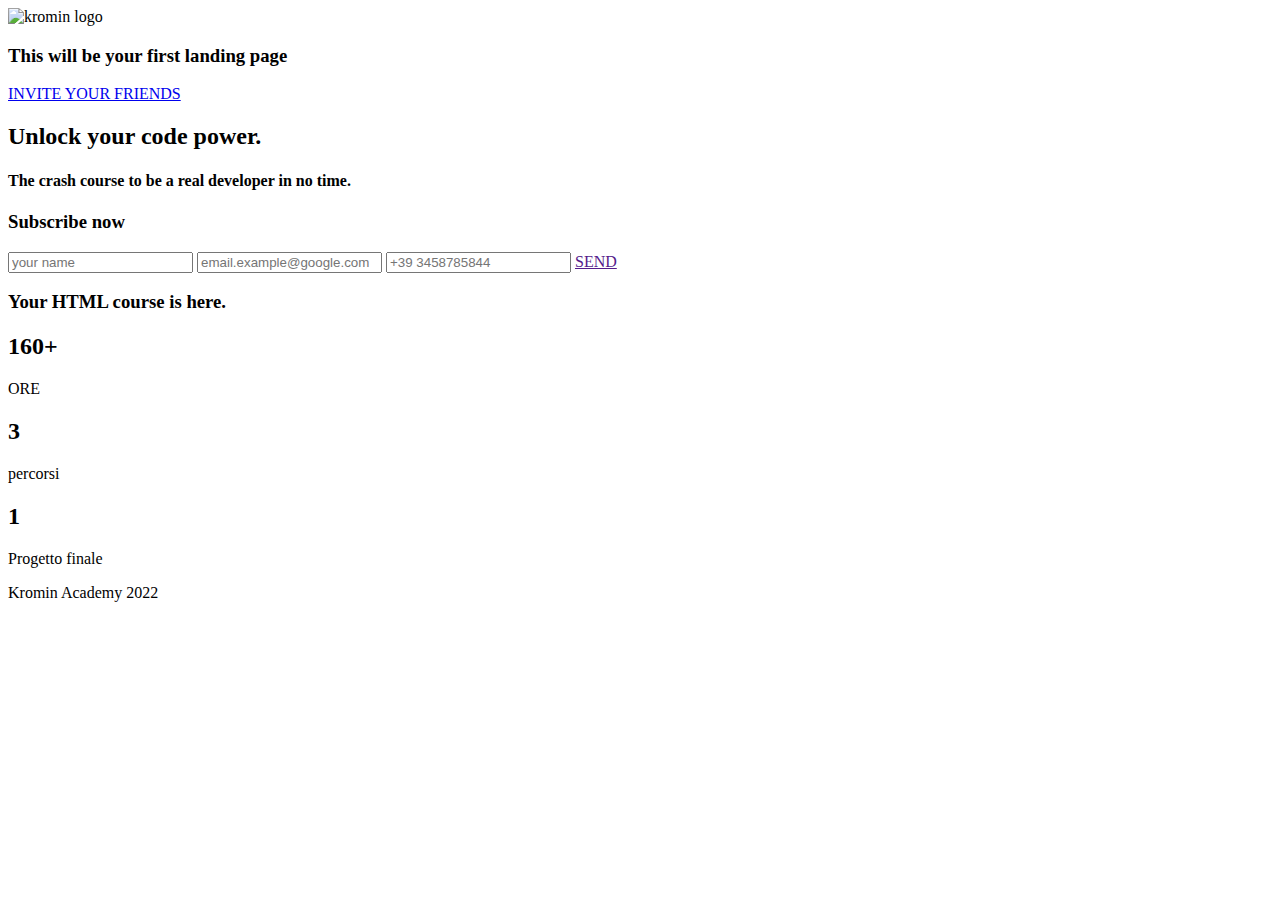
==== index.html @ bf007dc3 "Add files via upload" ====
<!DOCTYPE html>
<html lang="en">
<head>
    <link rel="preconnect" href="https://fonts.googleapis.com">
    <link rel="preconnect" href="https://fonts.gstatic.com" crossorigin>
    <link href="https://fonts.googleapis.com/css2?family=Koulen&display=swap" rel="stylesheet">
    <link rel="stylesheet" href="assets/css/normalize.css">
    <link rel="stylesheet" href="assets/css/main.css">
    <meta charset="UTF-8">
    <meta http-equiv="X-UA-Compatible" content="IE=edge">
    <meta name="viewport" content="width=device-width, initial-scale=1.0">
    <title>Kromin Invite</title>

</head>

<body>

    <header>
        <img src="assets/images/logo.png" alt="kromin logo" id="logo-nav">
        <h3>This will be your first landing page</h3>
        <a href="invite.html" class="myButton">INVITE YOUR FRIENDS</a>
    </header>

    <main class="welcome">

        <h2>Unlock your code power.</h2>
        <h4>The crash course to be a real developer in no time.</h4>
        <h3>Subscribe now</h3>

        <div class="form-container">
            <form action="" id="sub-form">
                <input type="text" id="fname" placeholder="your name">
                <input type="text" id="fmail" placeholder="email.example@google.com">
                <input type="text" id="ftel" placeholder="+39 3458785844">
                <a href="" class="myButton">SEND</a>
            </form>
        </main>
            
        <div class="course-container">
            <h3>Your HTML course is here.</h3>
            <div class="gallery">

                <div class="item">
                    <h2>160+</h2>
                    <p>ORE</p>
                </div>
                <div class="item">
                    <h2>3</h2>
                    <p>percorsi</p>
                </div> <div class="item">
                    <h2>1</h2>
                    <p>Progetto finale</p>
                </div>
            </div>
        </div>
        


    <footer>
        <p>Kromin Academy 2022</p>
    </footer>
</body>
</html>
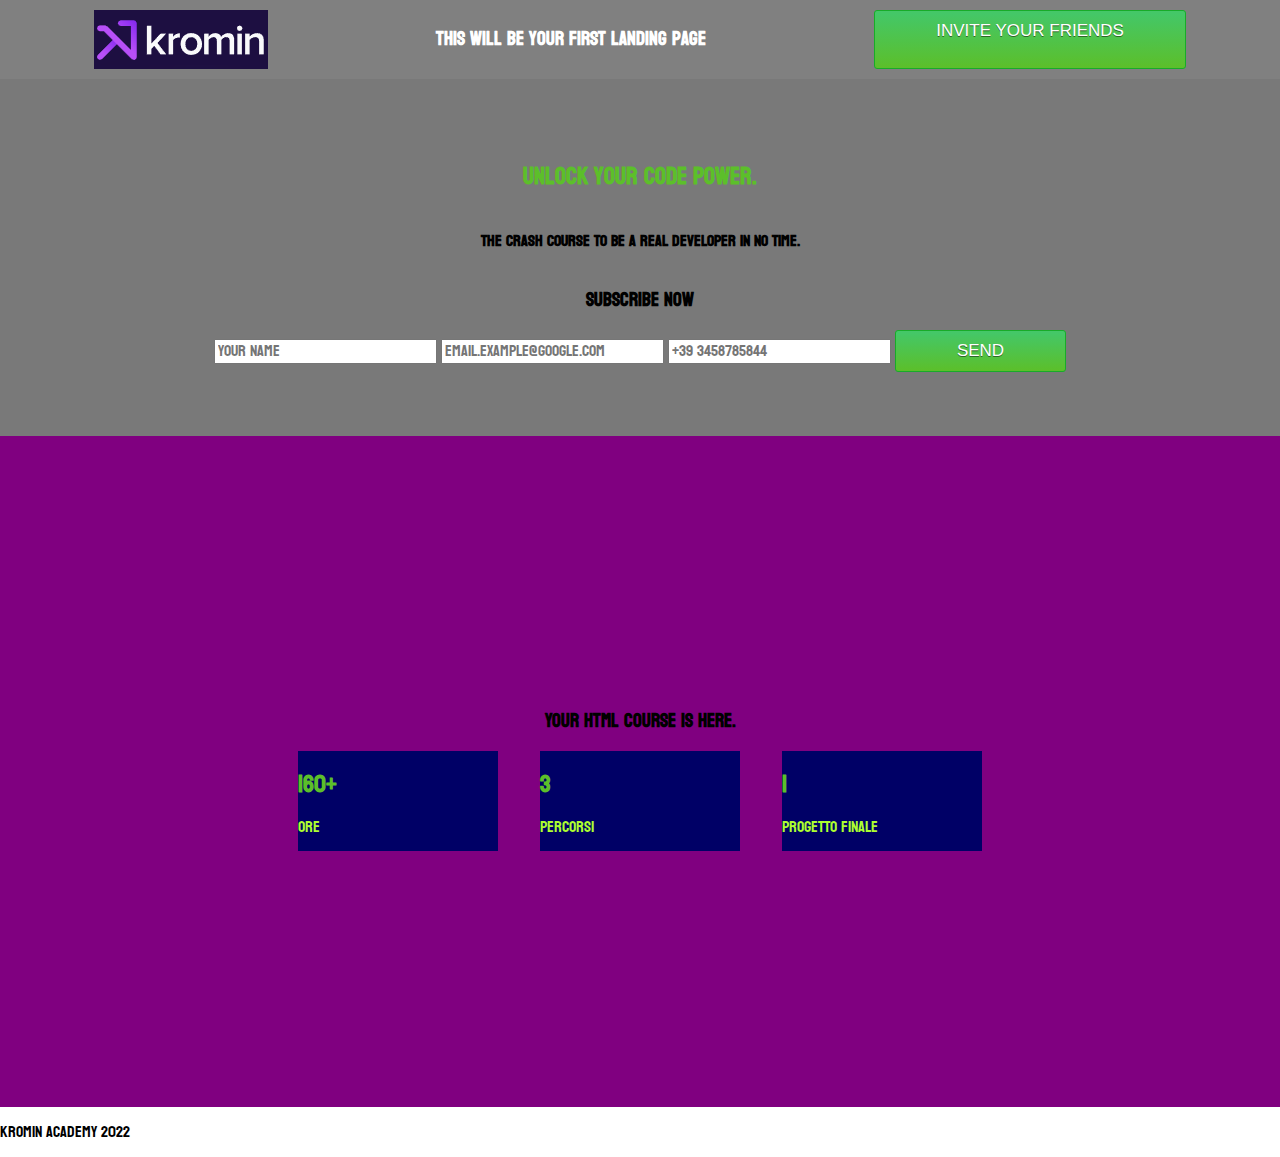
==== commit 38dfc824: "Update index.html" ====
--- a/index.html
+++ b/index.html
@@ -4,8 +4,8 @@
     <link rel="preconnect" href="https://fonts.googleapis.com">
     <link rel="preconnect" href="https://fonts.gstatic.com" crossorigin>
     <link href="https://fonts.googleapis.com/css2?family=Koulen&display=swap" rel="stylesheet">
-    <link rel="stylesheet" href="assets/css/normalize.css">
-    <link rel="stylesheet" href="assets/css/main.css">
+    <link rel="stylesheet" href="normalize.css">
+    <link rel="stylesheet" href="main.css">
     <meta charset="UTF-8">
     <meta http-equiv="X-UA-Compatible" content="IE=edge">
     <meta name="viewport" content="width=device-width, initial-scale=1.0">
@@ -16,7 +16,7 @@
 <body>
 
     <header>
-        <img src="assets/images/logo.png" alt="kromin logo" id="logo-nav">
+        <img src="logo.png" alt="kromin logo" id="logo-nav">
         <h3>This will be your first landing page</h3>
         <a href="invite.html" class="myButton">INVITE YOUR FRIENDS</a>
     </header>
@@ -60,4 +60,4 @@
         <p>Kromin Academy 2022</p>
     </footer>
 </body>
-</html>+</html>
--- a/main.css
+++ b/main.css
@@ -0,0 +1,99 @@
+/*************  GENERAL    ***************/
+:root{
+    --primary-color: rgba(75, 75, 75, 0.747);
+    font-family: 'Koulen', cursive;
+}
+
+h2{
+    color: #5cbf2a;
+}
+
+.myButton {
+	background:linear-gradient(to bottom, #44c767 5%, #5cbf2a 100%);
+	background-color:#44c767;
+	border-radius:3px;
+	border:1px solid #18ab29;
+	display:inline-block;
+	cursor:pointer;
+	color:#ffffff;
+	font-family:Arial;
+	font-size:17px;
+	padding:10px 61px;
+	text-decoration:none;
+	text-shadow:0px 1px 0px #2f6627;
+}
+.myButton:hover {
+	background:linear-gradient(to bottom, #5cbf2a 5%, #44c767 100%);
+	background-color:#5cbf2a;
+}
+.myButton:active {
+	position:relative;
+	top:1px;
+}
+
+/*************  HEADER    ***************/
+header{
+    color: white;
+    display: flex;
+    justify-content: space-around;
+    padding:  10px;
+    background-color: grey;
+}
+
+#logo-nav{
+    height: 10%;
+}
+/*************  BODY    ***************/
+
+.welcome{
+    text-align: center;
+    padding: 5%;
+    display: flex;
+    flex-direction: column;
+    align-items: center;
+    background-color: var(--primary-color);
+}
+
+.course-container{
+
+    background-color: purple;
+    padding: 20%;
+}
+
+.gallery{
+    display: flex;
+    justify-content: space-evenly;
+}
+
+.item{
+    width: 200px;
+    height: 100px;
+    color: greenyellow;
+    align-items: center;
+    background-color: rgb(0, 0, 102);
+}
+
+.gallery-invite{
+    background-color: grey;
+    align-items: center;
+    display: flex;
+    gap: 60px;
+    flex-direction: row;
+    flex-wrap: wrap;
+    justify-content: space-around;
+}
+
+.item.invite{
+    width: 200px;
+    height: 100px;
+}
+
+h3{
+    text-align: center;
+}
+
+/*************  FOOTER    ***************/
+
+footer{
+
+}